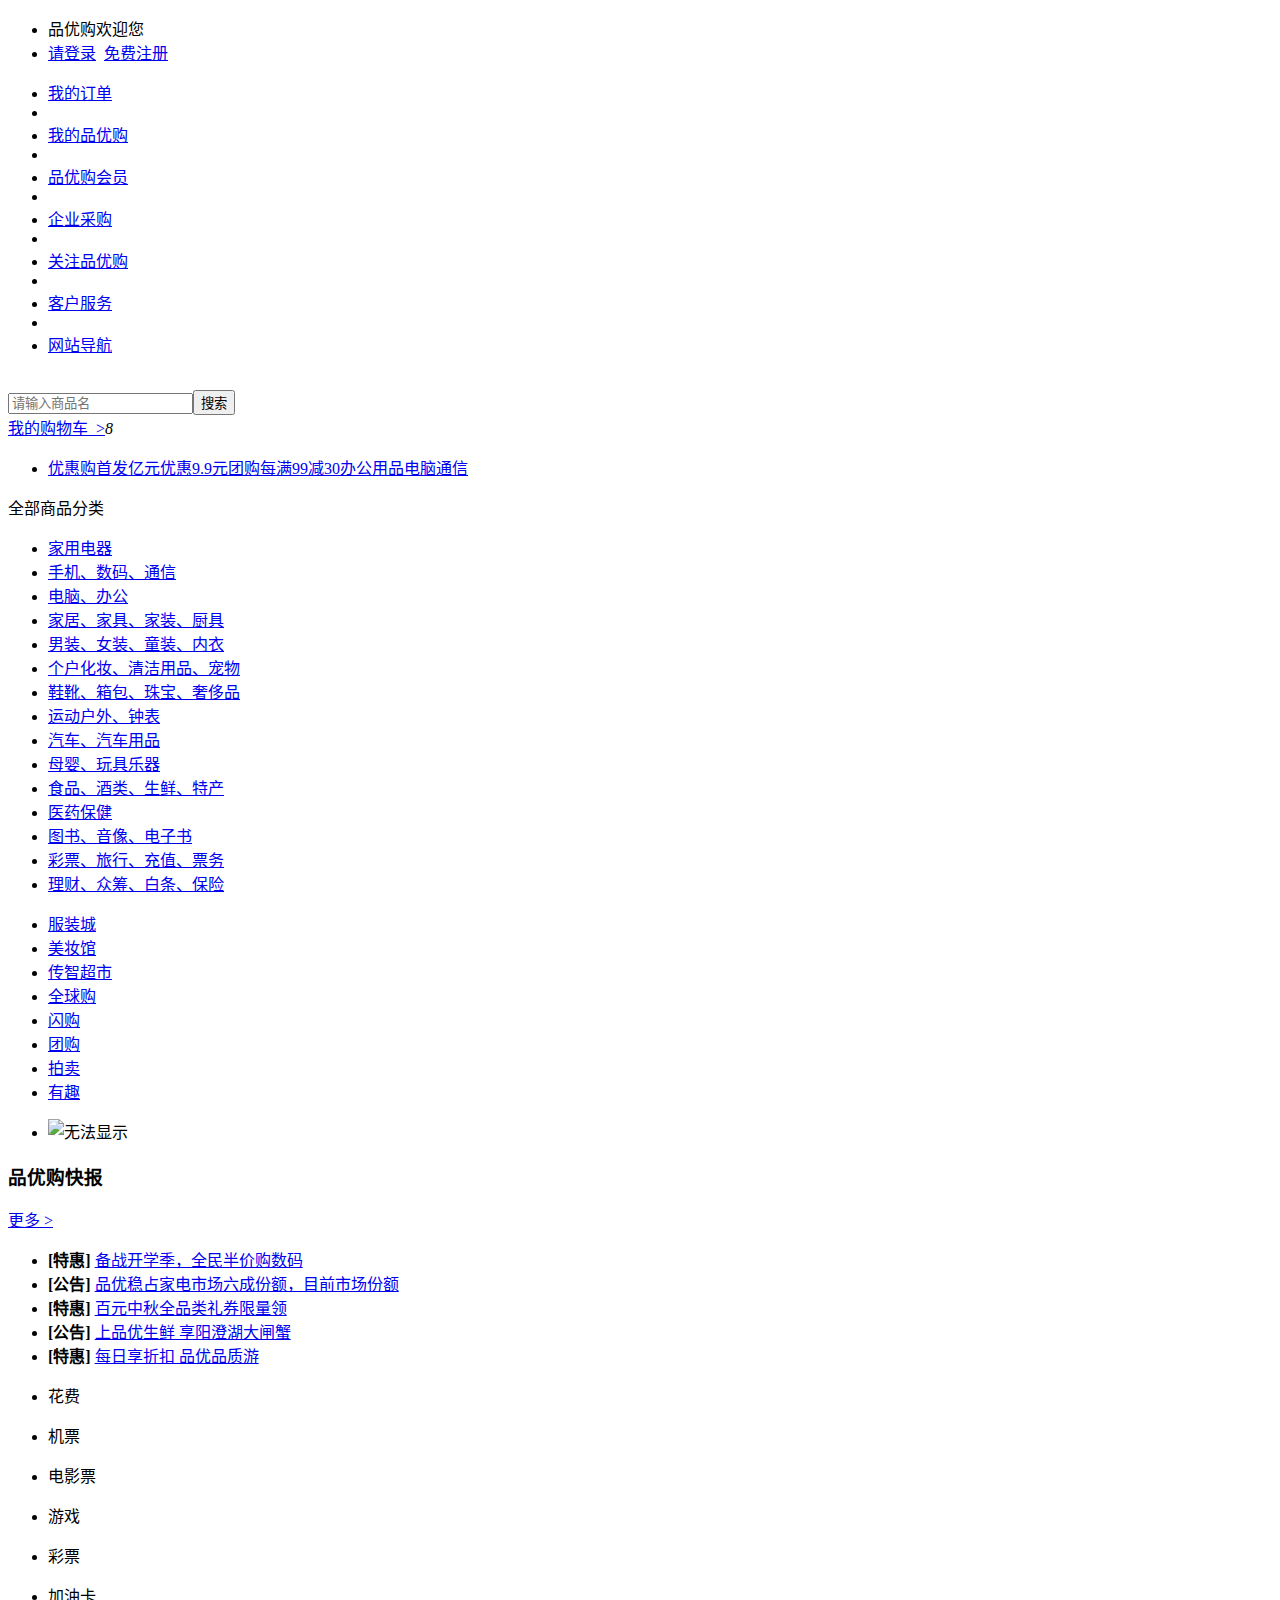
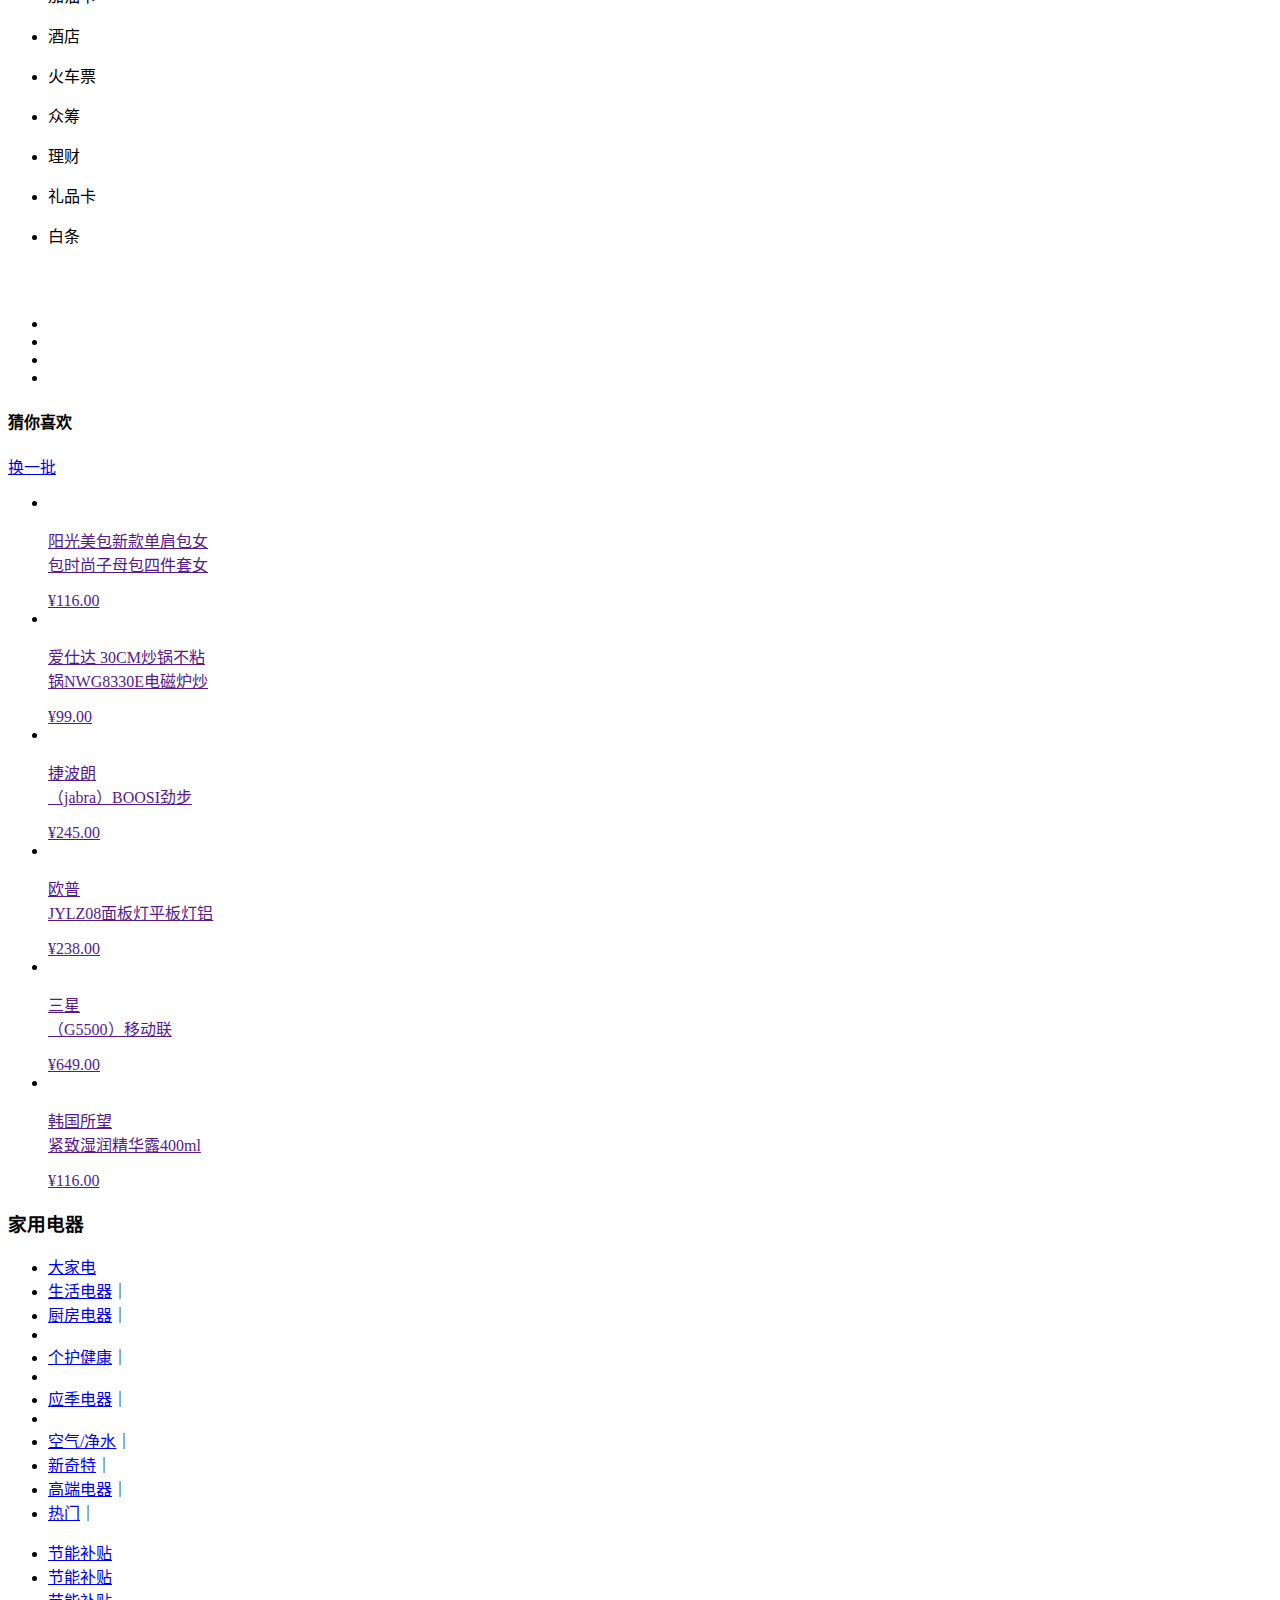
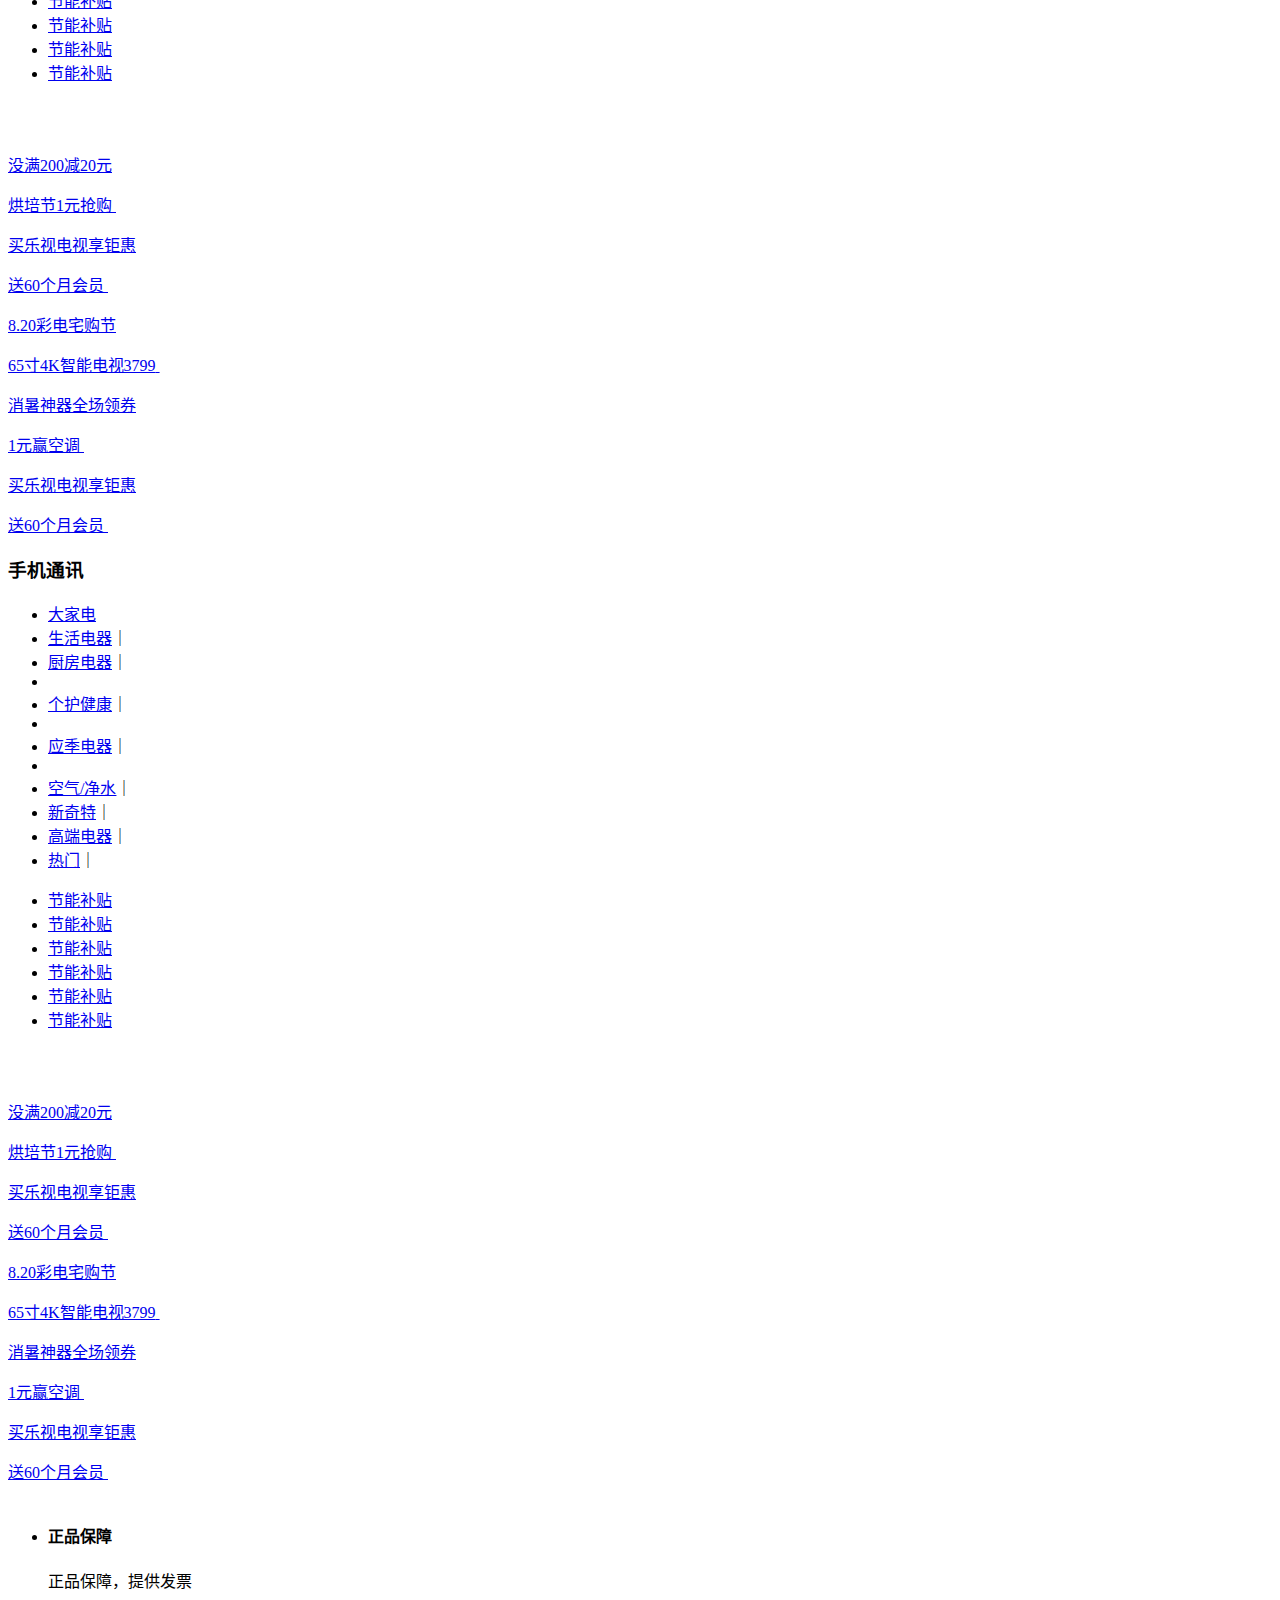
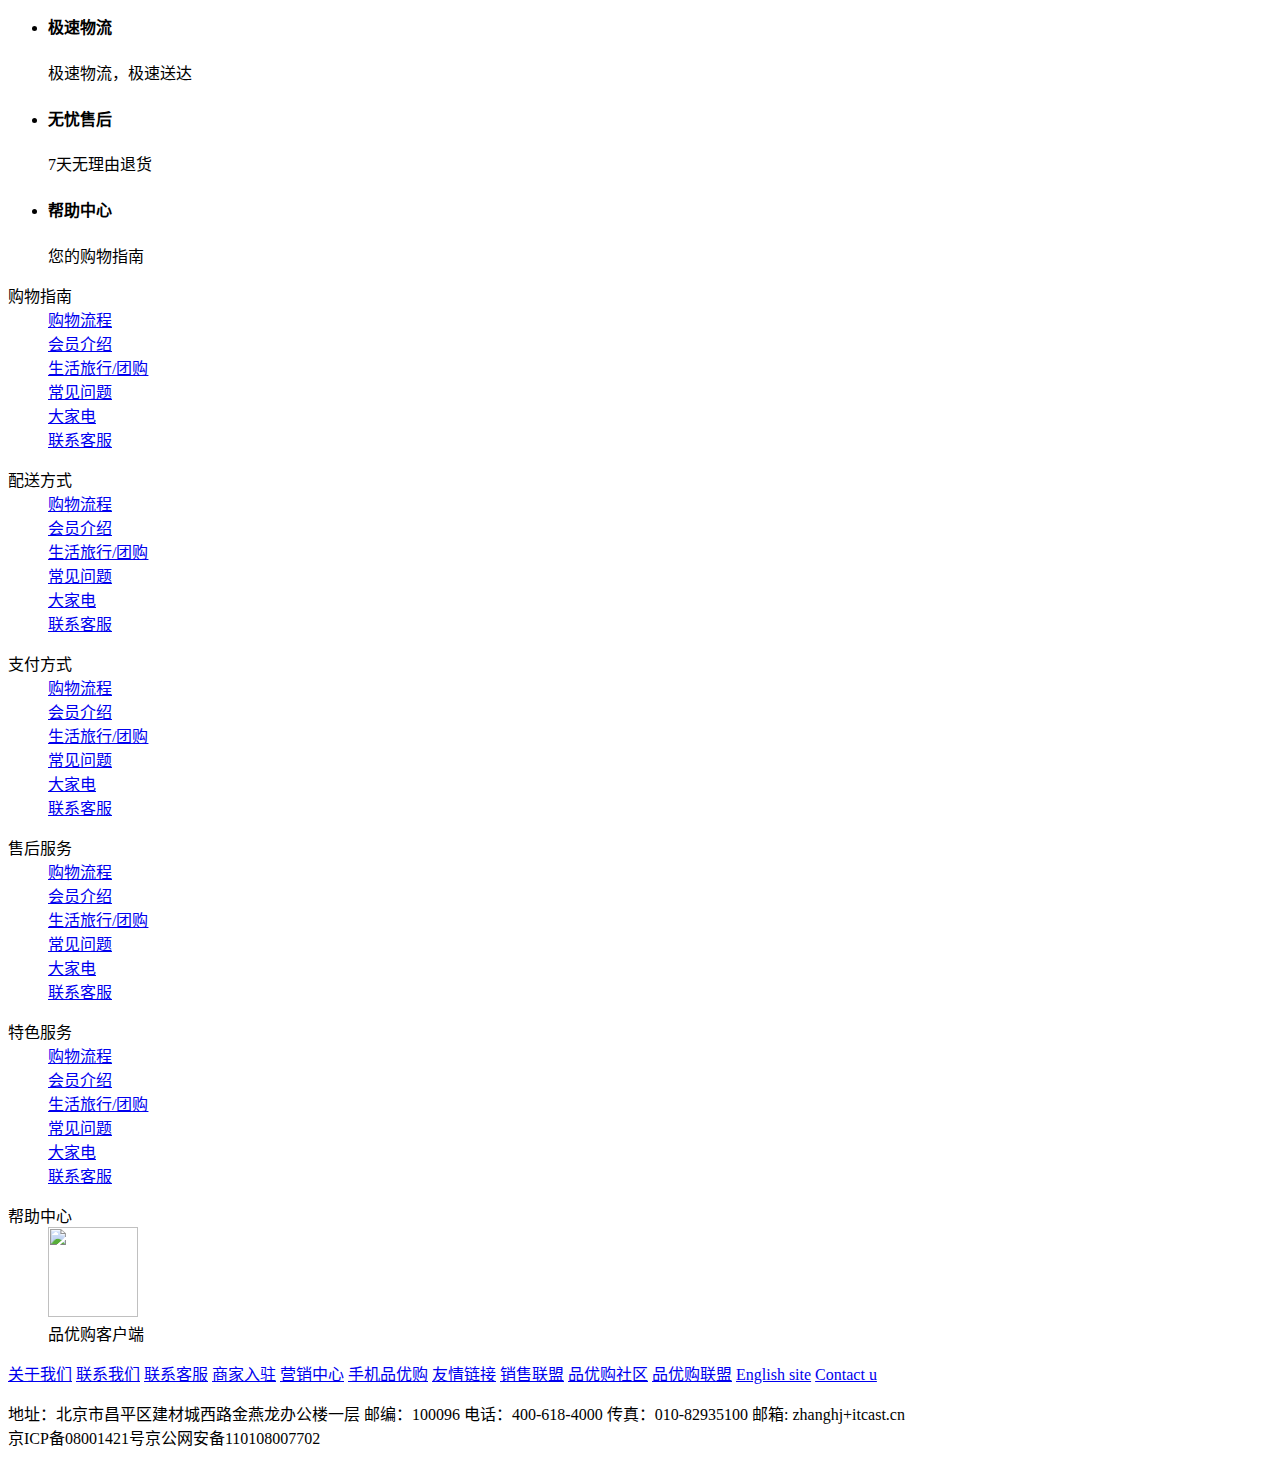
==== index.html @ add200be "Add files via upload" ====
<!DOCTYPE html>
<html lang="zh-CN">

<head>
    <meta charset="UTF-8">
    <meta http-equiv="X-UA-Compatible" content="IE=edge">
    <meta name="viewport" content="width=device-width, initial-scale=1.0">
    <title>首页-品优购商城-正品低价、品质保障、配送及时、轻松购物！</title>
    <!-- 网站说明 -->
    <meta name="description"
        content="品优购商城 -专业的综合网上购物商城,销售家电、数码通讯、电脑、家居百货、服装服饰、母婴、图书、食品等数万个品牌优质商品.便捷、诚信的服务，为您提供愉悦的网上购物体验!" />
    <!-- 关键字 -->
    <meta name="Keywords" content="网上购物,网上商城,手机,笔记本,电脑,MP3,CD,VCD,DV,相机,数码,配件,手表,存储卡,京东" />
    <link rel="shortcut icon" href=" favicon.ico" />
    <!-- 引入初始化样式文件 -->
    <link rel="stylesheet" href="css/base.css">
    <!-- 引入公共样式文件 -->
    <link rel="stylesheet" href="css/common.css">
    <!-- 引入我们index.css文件 -->
    <link rel="stylesheet" href="css/index.css">

</head>

<body>
    <!-- 1.开始shorcut快捷导航栏制作 -->
    <section class="shortcut">
        <div class="w">
            <div class="left">
                <ul>
                    <li>品优购欢迎您&nbsp;&nbsp;</li>
                    <li>
                        <a href="#">请登录</a>&nbsp;&nbsp;<a href="register.html" class="style_red">免费注册</a>
                    </li>
                </ul>
            </div>
            <div class="right">
                <nav>
                    <ul>
                        <li>
                            <a href="#">我的订单</a>
                        </li>
                        <li></li>
                        <li>
                            <a href="#" class="arrow-icon">我的品优购</a>
                        </li>
                        <li></li>
                        <li>
                            <a href="#">品优购会员</a>
                        </li>
                        <li></li>
                        <li>
                            <a href="#">企业采购</a>
                        </li>
                        <li></li>
                        <li>
                            <a href="#" class="arrow-icon">关注品优购</a>
                        </li>
                        <li></li>
                        <li>
                            <a href="#" class="arrow-icon">客户服务</a>
                        </li>
                        <li></li>
                        <li>
                            <a href="#">网站导航</a>
                        </li>
                    </ul>
                </nav>
            </div>
        </div>
    </section>
    <!-- 快捷导航栏模块结束 -->

    <!-- 2.头部模块开始 -->
    <header class="header w">
        <div class="logo"><img src="images/logo.png" alt="" title="品优购商城"></div>
        <div class="search">
            <input type="search" value="" placeholder="请输入商品名"></input><button>搜索</button>
        </div>
        <div class="shopping_car"><a href="#" title="购物车">我的购物车&nbsp;&nbsp;&gt;</a><i class="count">8</i></div>
        <div class="search_content">
            <ul>
                <li><a href="#" class="style_red">优惠购首发</a><a href="#">亿元优惠</a><a href="#">9.9元团购</a><a
                        href="#">每满99减30</a><a href="#">办公用品</a><a href="#">电脑</a><a href="#">通信</a></li>
            </ul>
        </div>

    </header>
    <!-- nav模块开始制作 -->
    <nav class="nav">
        <div class="w">
            <div class="dropdown">
                <div class="dt">全部商品分类</div>
                <div class="dd">
                    <ul>
                        <li><a href="#">家用电器</a></li>
                        <li><a href="list.html">手机、数码、通信</a></li>
                        <li><a href="#">电脑、办公</a> </li>
                        <li><a href="#">家居、家具、家装、厨具</a> </li>
                        <li><a href="#">男装、女装、童装、内衣</a> </li>
                        <li><a href="#">个户化妆、清洁用品、宠物</a> </li>
                        <li><a href="#">鞋靴、箱包、珠宝、奢侈品</a> </li>
                        <li><a href="#">运动户外、钟表</a> </li>
                        <li><a href="#">汽车、汽车用品</a> </li>
                        <li><a href="#">母婴、玩具乐器</a> </li>
                        <li><a href="#">食品、酒类、生鲜、特产</a> </li>
                        <li><a href="#">医药保健</a> </li>
                        <li><a href="#">图书、音像、电子书</a> </li>
                        <li><a href="#">彩票、旅行、充值、票务</a> </li>
                        <li><a href="#">理财、众筹、白条、保险</a> </li>
                    </ul>
                </div>
            </div>
            <div class="navtimes">
                <ul>
                    <li><a href="#" class="style_red">服装城</a></li>
                    <li><a href="#">美妆馆</a></li>
                    <li><a href="#">传智超市</a></li>
                    <li><a href="#">全球购</a></li>
                    <li><a href="#">闪购</a></li>
                    <li><a href="#">团购</a></li>
                    <li><a href="#">拍卖</a></li>
                    <li><a href="#">有趣</a></li>
                </ul>
            </div>
        </div>
    </nav>
    <!-- nav模块结束 -->
    <!-- 头部模块结束 -->

    <!-- 首页专有的模块 main -->
    <div class="w">
        <div class="main">
            <div class="focus">
                <ul>
                    <li><img src="../shopping/upload/banner.png" alt="无法显示"></li>
                </ul>

            </div>
            <div class="newsflash">
                <div class="news">
                    <div class="news-hd">
                        <h3>品优购快报</h3>
                        <a href="#">更多&nbsp;></a>
                    </div>
                    <div class="news-bd">
                        <nav>
                            <ul>
                                <li><strong>[特惠]</strong>&nbsp;<a href="#">备战开学季，全民半价购数码</a></li>
                                <li><strong>[公告]</strong>&nbsp;<a href="#">品优稳占家电市场六成份额，目前市场份额</a></li>
                                <li><strong>[特惠]</strong>&nbsp;<a href="#">百元中秋全品类礼券限量领</a></li>
                                <li><strong>[公告]</strong>&nbsp;<a href="#">上品优生鲜&nbsp;享阳澄湖大闸蟹</a></li>
                                <li><strong>[特惠]</strong>&nbsp;<a href="#">每日享折扣&nbsp;品优品质游</a></li>
                            </ul>
                        </nav>
                    </div>
                </div>
                <div class="lifeservice">
                    <nav>
                        <ul>
                            <li><i style="background-position: -19px -15px ;"></i>
                                <p>花费</p>
                            </li>
                            <li><i style="background-position: -80px -15px ;"></i>
                                <p>机票</p>
                            </li>
                            <li><i style="background-position: -141px -15px ;"></i>
                                <p>电影票</p>
                            </li>
                            <li><i style="background-position: -205px -15px ;"></i>
                                <p>游戏</p>
                            </li>
                            <li><i style="background-position: -16px -87px ;"></i>
                                <p>彩票</p>
                            </li>
                            <li><i style="background-position: -79px -87px ;"></i>
                                <p>加油卡</p>
                            </li>
                            <li><i style="background-position: -141px -87px ;"></i>
                                <p>酒店</p>
                            </li>
                            <li><i style="background-position: -205px -87px ;"></i>
                                <p>火车票</p>
                            </li>
                            <li><i style="background-position: -16px -158px ;"></i>
                                <p>众筹</p>
                            </li>
                            <li><i style="background-position: -78px -158px ;"></i>
                                <p>理财</p>
                            </li>
                            <li><i style="background-position: -140px -158px ;"></i>
                                <p>礼品卡</p>
                            </li>
                            <li><i style="background-position: -204px -158px ;"></i>
                                <p>白条</p>
                            </li>
                        </ul>
                    </nav>
                </div>
                <div class="bargin"><img src="../shopping/upload/bargin.png" alt=""></div>
            </div>
        </div>
    </div>
    <!-- 首页专有模块结束 -->



    <!-- 推荐模块开始 -->
    <div class="w">
        <div class="recom">
            <div class="recom_hd"><img src="../shopping/images/recom.png" alt=""></div>
            <div class="recom_bd">
                <nav>
                    <ul>
                        <li><a href="#"><img src="../shopping/upload/shangping_03.jpg" alt=""></a></li>
                        <li><a href="#"><img src="../shopping/upload/sp2.jpg" alt=""></a></li>
                        <li><a href="#"><img src="../shopping/upload/sp3.png" alt=""></a> </li>
                        <li> <a href="#"><img src="../shopping/upload/sp1.jpg" alt=""></a></li>
                    </ul>
                </nav>
            </div>
        </div>
        <div class="guess_you_like">
            <div class="taitou">
                <h4>猜你喜欢</h4>
                <a href="#">换一批</a>
            </div>
            <div class="introduce">
                <nav>
                    <ul>
                        <li><a href=""><img src="../shopping/upload/图层152.png" alt="">
                                <p>阳光美包新款单肩包女<br>
                                    包时尚子母包四件套女</p><span class="style_red">¥116.00</span>
                            </a></li>
                        <li><a href=""><img src="../shopping/upload/图层153.png" alt="">
                                <p>爱仕达 30CM炒锅不粘
                                    <br>
                                    锅NWG8330E电磁炉炒
                                </p><span class="style_red">¥99.00</span>
                            </a></li>
                        <li><a href=""><img src="../shopping/upload/图层158.png" alt="">
                                <p>捷波朗
                                    <br>
                                    （jabra）BOOSI劲步
                                </p><span class="style_red">¥245.00</span>
                            </a></li>
                        <li><a href=""><img src="../shopping/upload/图层152.png" alt="">
                                <p>欧普
                                    <br>
                                    JYLZ08面板灯平板灯铝
                                </p><span class="style_red">¥238.00</span>
                            </a></li>
                        <li><a href=""><img src="../shopping/upload/图层153.png" alt="">
                                <p>三星
                                    <br>
                                    （G5500）移动联
                                </p><span class="style_red">¥649.00</span>
                            </a></li>
                        <li><a href=""><img src="../shopping/upload/图层158.png" alt="">
                                <p>韩国所望
                                    <br>
                                    紧致湿润精华露400ml
                                </p><span class="style_red">¥116.00</span>
                            </a></li>

                    </ul>
                </nav>
            </div>
        </div>

    </div>
    <!-- 推荐模块结束 -->

    <!-- 楼层区域制作 -->
    <div class="floor">
        <!-- 1楼家用电器楼层开始 -->
        <div class="w jiadian">
            <div class="box_hd">
                <h3>家用电器</h3>
                <div class="tab_list">

                    <ul>
                        <li><a href="#">大家电</a></li>
                        <li><a href="#">生活电器</a>｜</li>
                        <li><a href="#">厨房电器</a>｜
                        <li>
                        <li><a href="#">个护健康</a>｜
                        <li>
                        <li><a href="#">应季电器</a>｜
                        <li>
                        <li><a href="#">空气/净水</a>｜</li>
                        <li><a href="#">新奇特</a>｜</li>
                        <li><a href="#">高端电器</a>｜</li>
                        <li><a href="#" class="style_red">热门</a>｜</li>

                    </ul>
                </div>
            </div>
            <div class="box_bd">
                <div class="tab_content">
                    <div class="tab_list_item">
                        <div class="col_210">
                            <ul>
                                <li><a href="#">节能补贴</a></li>
                                <li><a href="#">节能补贴</a></li>
                                <li><a href="#">节能补贴</a></li>
                                <li><a href="#">节能补贴</a></li>
                                <li><a href="#">节能补贴</a></li>
                                <li><a href="#">节能补贴</a></li>
                            </ul>
                            <a href="#"><img src="upload/三星曲面电视抽奖送豪礼.png" alt=""></a>
                        </div>
                        <div class="col_329"><a href="#"><img src="upload/图层118.png" alt=""></a></div>
                        <div class="col_221">
                            <div class="ad_top">
                                <a href="#">
                                    <p>没满200减20元</p>
                                    <span class="style_red">烘培节1元抢购</span>
                                    <img src="upload/图层114.png" alt="">
                                </a>
                            </div>
                            <div class="ad_bottom">
                                <a href="#">
                                    <p>买乐视电视享钜惠</p>
                                    <span class="style_red">送60个月会员</span>
                                    <img src="upload/图层116.png" alt="">
                                </a>
                            </div>
                        </div>
                        <div class="col_221">
                            <div class="ad_tv">
                                <a href="#">
                                    <p>8.20彩电宅购节</p>
                                    <span> 65寸4K智能电视3799</span>
                                    <img src="upload/图层113.png" alt="">
                                </a>
                            </div>
                        </div>
                        <div class="col_219">
                            <div class="ad_top1">
                                <a href="#">
                                    <p>消暑神器全场领券</p>
                                    <span class="style_red">1元赢空调</span>
                                    <img src="upload/图层115.png" alt="">
                                </a>
                            </div>
                            <div class="ad_bottom1">
                                <a href="#">
                                    <p>买乐视电视享钜惠</p>
                                    <span class="style_red">送60个月会员</span>
                                    <img src="upload/图层117.png" alt="">
                                </a>
                            </div>
                        </div>
                    </div>
                </div>
            </div>
        </div>
        <!-- 1楼家用电器楼层结束 -->

        <!-- 2楼手机楼层开始 -->
        <div class="w shouji">
            <div class="box_hd">
                <h3>手机通讯</h3>
                <div class="tab_list">

                    <ul>
                        <li><a href="#">大家电</a></li>
                        <li><a href="#">生活电器</a>｜</li>
                        <li><a href="#">厨房电器</a>｜
                        <li>
                        <li><a href="#">个护健康</a>｜
                        <li>
                        <li><a href="#">应季电器</a>｜
                        <li>
                        <li><a href="#">空气/净水</a>｜</li>
                        <li><a href="#">新奇特</a>｜</li>
                        <li><a href="#">高端电器</a>｜</li>
                        <li><a href="#" class="style_red">热门</a>｜</li>

                    </ul>
                </div>
            </div>
            <div class="box_bd">
                <div class="tab_content">
                    <div class="tab_list_item">
                        <div class="col_210">
                            <ul>
                                <li><a href="#">节能补贴</a></li>
                                <li><a href="#">节能补贴</a></li>
                                <li><a href="#">节能补贴</a></li>
                                <li><a href="#">节能补贴</a></li>
                                <li><a href="#">节能补贴</a></li>
                                <li><a href="#">节能补贴</a></li>
                            </ul>
                            <a href="#"><img src="upload/三星曲面电视抽奖送豪礼.png" alt=""></a>
                        </div>
                        <div class="col_329"><a href="#"><img src="upload/图层118.png" alt=""></a></div>
                        <div class="col_221">
                            <div class="ad_top">
                                <a href="#">
                                    <p>没满200减20元</p>
                                    <span class="style_red">烘培节1元抢购</span>
                                    <img src="upload/图层114.png" alt="">
                                </a>
                            </div>
                            <div class="ad_bottom">
                                <a href="#">
                                    <p>买乐视电视享钜惠</p>
                                    <span class="style_red">送60个月会员</span>
                                    <img src="upload/图层116.png" alt="">
                                </a>
                            </div>
                        </div>
                        <div class="col_221">
                            <div class="ad_tv">
                                <a href="#">
                                    <p>8.20彩电宅购节</p>
                                    <span> 65寸4K智能电视3799</span>
                                    <img src="upload/图层113.png" alt="">
                                </a>
                            </div>
                        </div>
                        <div class="col_219">
                            <div class="ad_top1">
                                <a href="#">
                                    <p>消暑神器全场领券</p>
                                    <span class="style_red">1元赢空调</span>
                                    <img src="upload/图层115.png" alt="">
                                </a>
                            </div>
                            <div class="ad_bottom1">
                                <a href="#">
                                    <p>买乐视电视享钜惠</p>
                                    <span class="style_red">送60个月会员</span>
                                    <img src="upload/图层117.png" alt="">
                                </a>
                            </div>
                        </div>
                    </div>
                </div>
            </div>
        </div>
        <!-- 2楼手机楼层结束 -->
    </div>

    <!-- 楼层区域结束 -->

    <!-- logo模块开始 -->
    <div class="w">
        <div class="enterprise_trademark">
            <img src="upload/图层119.png" alt="">
        </div>
    </div>

    <!-- logo模块结束 -->

    <!-- 底部模块制作 -->
    <footer class="footer">
        <div class="w">
            <div class="mod_service">
                <ul>
                    <li>
                        <h5 class="zhengpin"></h5>
                        <div class="service_text">
                            <h4>正品保障</h4>
                            <p>正品保障，提供发票</p>
                        </div>
                    </li>
                    <li>
                        <h5 class="wuliu"></h5>
                        <div class="service_text">
                            <h4>极速物流</h4>
                            <p>极速物流，极速送达</p>
                        </div>
                    </li>
                    <li>
                        <h5 class="shouhou"></h5>
                        <div class="service_text">
                            <h4>无忧售后</h4>
                            <p>7天无理由退货</p>
                        </div>
                    </li>
                    <li>
                        <h5 class="help"></h5>
                        <div class="service_text">
                            <h4>帮助中心</h4>
                            <p>您的购物指南</p>
                        </div>
                    </li>
                </ul>
            </div>
            <div class="mod_help">
                <dl>
                    <dt>购物指南</dt>
                    <dd><a href="#">购物流程</a></dd>
                    <dd><a href="#">会员介绍</a></dd>
                    <dd><a href="#">生活旅行/团购</a></dd>
                    <dd><a href="#">常见问题</a></dd>
                    <dd><a href="#">大家电</a></dd>
                    <dd><a href="#">联系客服</a></dd>
                </dl>
                <dl>
                    <dt>配送方式</dt>
                    <dd><a href="#">购物流程</a></dd>
                    <dd><a href="#">会员介绍</a></dd>
                    <dd><a href="#">生活旅行/团购</a></dd>
                    <dd><a href="#">常见问题</a></dd>
                    <dd><a href="#">大家电</a></dd>
                    <dd><a href="#">联系客服</a></dd>
                </dl>
                <dl>
                    <dt>支付方式</dt>
                    <dd><a href="#">购物流程</a></dd>
                    <dd><a href="#">会员介绍</a></dd>
                    <dd><a href="#">生活旅行/团购</a></dd>
                    <dd><a href="#">常见问题</a></dd>
                    <dd><a href="#">大家电</a></dd>
                    <dd><a href="#">联系客服</a></dd>
                </dl>
                <dl>
                    <dt>售后服务</dt>
                    <dd><a href="#">购物流程</a></dd>
                    <dd><a href="#">会员介绍</a></dd>
                    <dd><a href="#">生活旅行/团购</a></dd>
                    <dd><a href="#">常见问题</a></dd>
                    <dd><a href="#">大家电</a></dd>
                    <dd><a href="#">联系客服</a></dd>
                </dl>
                <dl>
                    <dt>特色服务</dt>
                    <dd><a href="#">购物流程</a></dd>
                    <dd><a href="#">会员介绍</a></dd>
                    <dd><a href="#">生活旅行/团购</a></dd>
                    <dd><a href="#">常见问题</a></dd>
                    <dd><a href="#">大家电</a></dd>
                    <dd><a href="#">联系客服</a></dd>
                </dl>
                <dl>
                    <dt class="text_center">帮助中心</dt>
                    <dd><img src="/Users/ruin/Desktop/web/shopping/images/wx_cz.jpg" alt="" width="90px" height="90px">
                    </dd>
                    <dd class="text_center">品优购客户端</dd>
                </dl>
            </div>
            <div class="mod_copyright">
                <a href="#">关于我们</a>
                <a href="#">联系我们</a>
                <a href="#">联系客服</a>
                <a href="#">商家入驻</a>
                <a href="#">营销中心</a>
                <a href="#">手机品优购</a>
                <a href="#">友情链接</a>
                <a href="#">销售联盟</a>
                <a href="#">品优购社区</a>
                <a href="#">品优购联盟</a>
                <a href="#">English site</a>
                <a href="#">Contact u</a>
            </div>
            <div class="mod_conection text_center">
                <p>
                    地址：北京市昌平区建材城西路金燕龙办公楼一层 邮编：100096 电话：400-618-4000 传真：010-82935100 邮箱: zhanghj+itcast.cn <br>
                    京ICP备08001421号京公网安备110108007702
                </p>

            </div>
        </div>
    </footer>
    <!-- 底部模块结束 -->

</body>

</html>
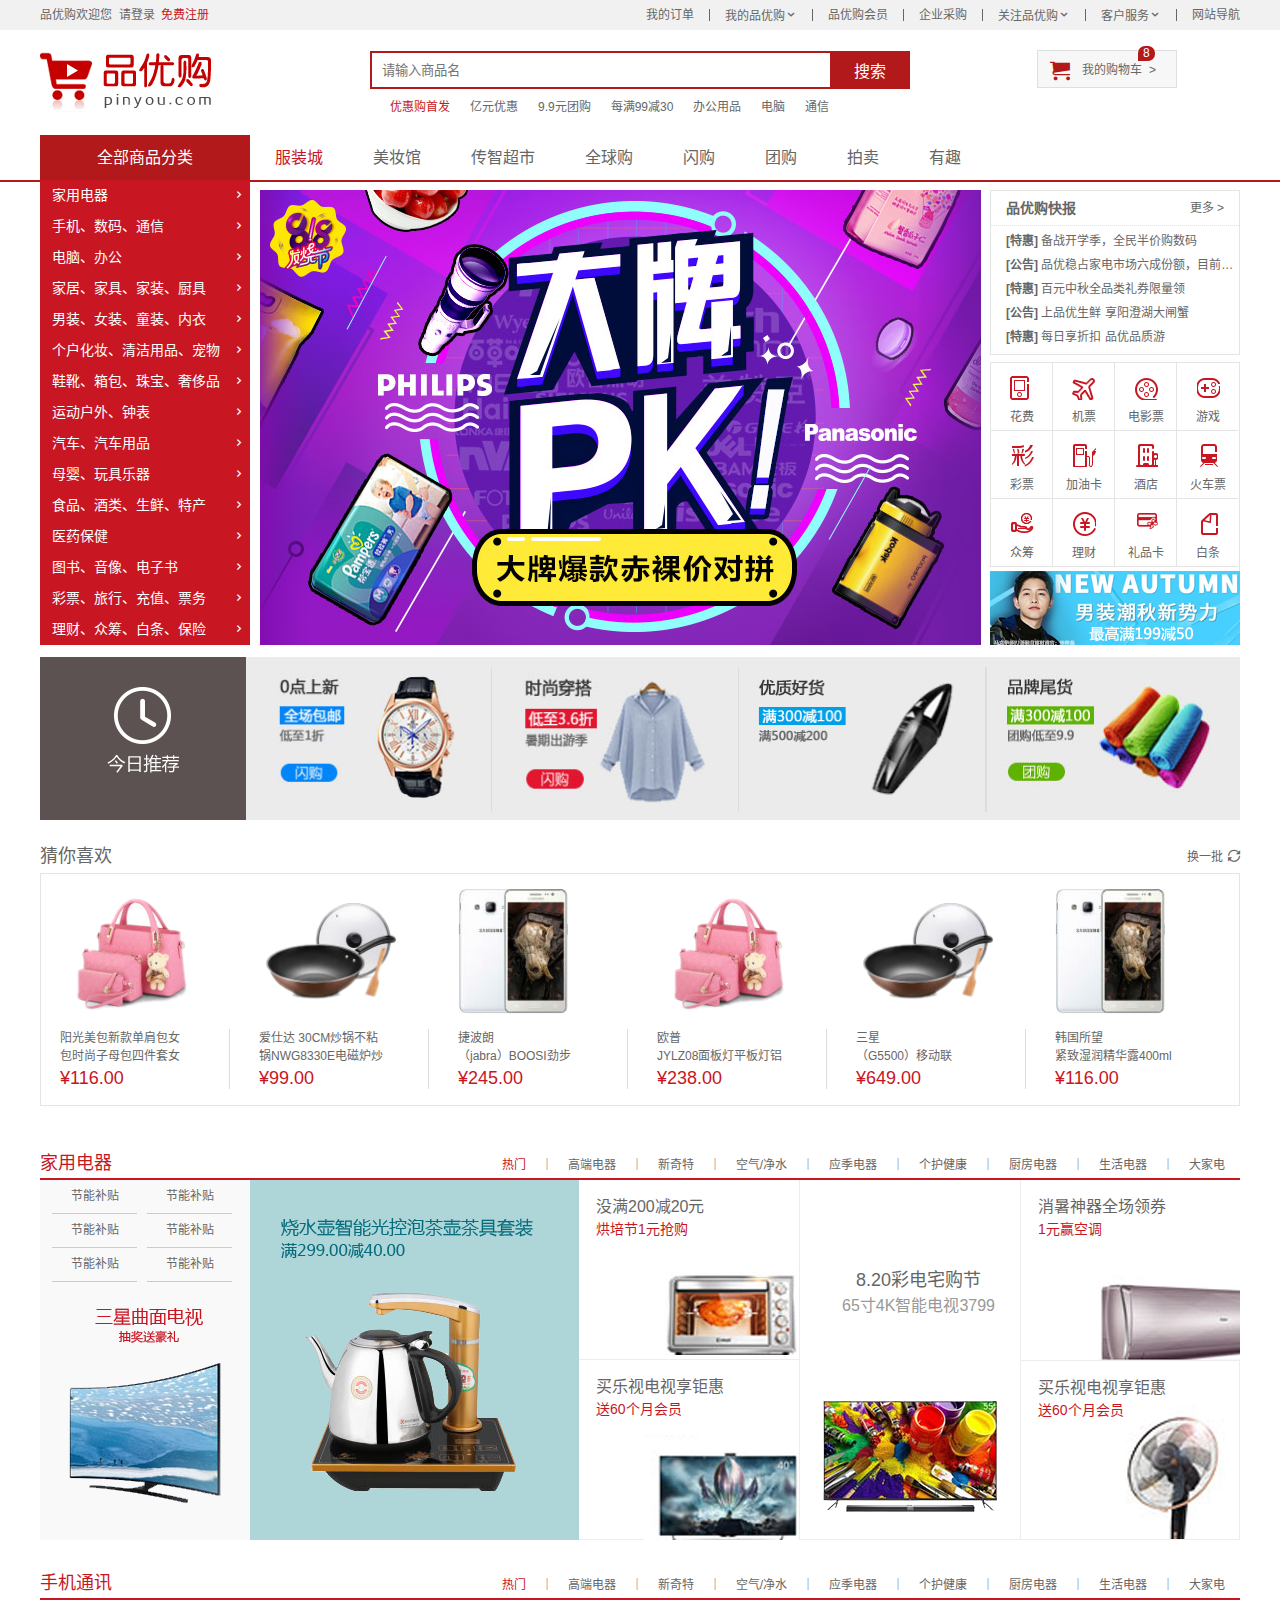
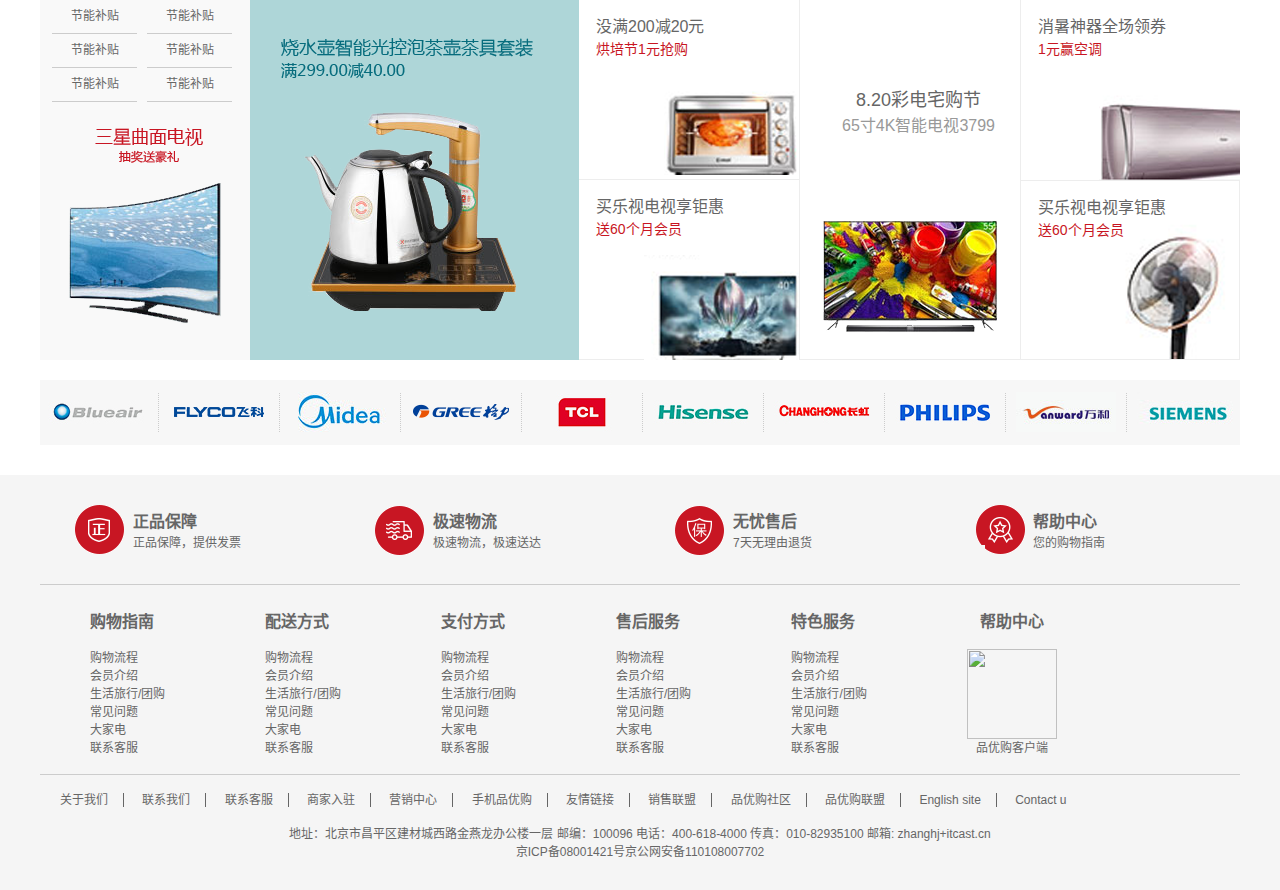
==== commit 1a14d8e2: "Update index.html" ====
--- a/index.html
+++ b/index.html
@@ -132,7 +132,7 @@
         <div class="main">
             <div class="focus">
                 <ul>
-                    <li><img src="../shopping/upload/banner.png" alt="无法显示"></li>
+                    <li><img src="upload/banner.png" alt="无法显示"></li>
                 </ul>
 
             </div>
@@ -569,4 +569,4 @@
 
 </body>
 
-</html>+</html>
--- a/css/base.css
+++ b/css/base.css
@@ -0,0 +1,71 @@
+/* 把我们所有标签的内外边距清零 */
+* {
+    margin: 0;
+    padding: 0;
+    /* css3盒子模型 */
+    box-sizing: border-box;
+}
+/* em 和 i 斜体的文字不倾斜 */
+em,
+i {
+    font-style: normal
+}
+/* 去掉li 的小圆点 */
+li {
+    list-style: none
+}
+
+img {
+    /* border 0 照顾低版本浏览器 如果 图片外面包含了链接会有边框的问题 */
+    border: 0;
+    /* 取消图片底侧有空白缝隙的问题 */
+    vertical-align: middle
+}
+
+button {
+    /* 当我们鼠标经过button 按钮的时候，鼠标变成小手 */
+    cursor: pointer
+}
+
+a {
+    color: #666;
+    text-decoration: none
+}
+
+a:hover {
+    color: #c81623
+}
+
+button,
+input {
+    /* "\5B8B\4F53" 就是宋体的意思 这样浏览器兼容性比较好 */
+    font-family: Microsoft YaHei, Heiti SC, tahoma, arial, Hiragino Sans GB, "\5B8B\4F53", sans-serif;
+    /* 默认有灰色边框我们需要手动去掉 */
+    border: 0; 
+    outline: none;
+}
+
+body {
+    /* CSS3 抗锯齿形 让文字显示的更加清晰 */
+    -webkit-font-smoothing: antialiased;
+    background-color: #fff;
+    font: 12px/1.5 Microsoft YaHei, Heiti SC, tahoma, arial, Hiragino Sans GB, "\5B8B\4F53", sans-serif;
+    color: #666
+}
+
+.hide,
+.none {
+    display: none
+}
+/* 清除浮动 */
+.clearfix:after {
+    visibility: hidden;
+    clear: both;
+    display: block;
+    content: ".";
+    height: 0
+}
+
+.clearfix {
+    *zoom: 1
+}
--- a/css/common.css
+++ b/css/common.css
@@ -0,0 +1,312 @@
+/* 申明字体图标  这里需要注意路径的变化*/
+@font-face {
+    font-family: 'icomoon';
+    src:  url('../fonts/icomoon.eot?tomleg');
+    src:  url('../fonts/icomoon.eot?tomleg#iefix') format('embedded-opentype'),
+      url('../fonts/icomoon.ttf?tomleg') format('truetype'),
+      url('../fonts/icomoon.woff?tomleg') format('woff'),
+      url('fonts/icomoon.svg?tomleg#icomoon') format('svg');
+    font-weight: normal;
+    font-style: normal;
+    font-display: block;
+  }
+/* 版心 */
+
+.w {
+    width: 1200px;
+    margin: 0 auto;
+}
+
+
+/* 1.导航栏样式开始  */
+
+.shortcut {
+    /* width: 100%; */
+    height: 30px;
+    line-height: 30px;
+    background-color: #f1f1f1;
+}
+
+.right {
+    float: right;
+}
+
+.left {
+    float: left;
+}
+.text_center{
+    text-align: center;
+}
+.shortcut ul li {
+    float: left;
+}
+
+.style_red {
+    color: #c81623;
+}
+
+
+/* 选择所有偶数的小li */
+
+.shortcut .right ul li:nth-child(even) {
+    width: 1px;
+    height: 12px;
+    background-color: #666;
+    margin: 9px 15px 0;
+}
+.arrow-icon::after{
+    /* margin-left: 6px; */
+    font-family: 'icomoon';  
+    content: '\e91e';
+
+
+}
+/* header头部样式制作 */
+.header{
+    position: relative;
+    height: 105px;
+    /* background-color: skyblue; */
+}
+.header .logo{
+    position: absolute;
+    line-height: 105px;
+    left: 0;
+}
+.search{
+    position: absolute;
+    width: 540px;
+    height: 38px;
+    left: 0;
+    top: -25px; 
+    right: 0; 
+    bottom: 0;
+    margin: auto;
+}
+.search input{  
+    border: 2px solid #b1191a;
+    border-right: 0;
+    width: 460px;
+    height: 38px;
+    border-radius: 0;
+    padding-left: 10px;
+   
+}
+.search button{
+    float: right;
+    border-radius: 0;
+    height: 100%;
+    width: 80px;
+    background-color: #b1191a;
+    font-size: 16px;
+    color: #ffffff;
+}
+.shopping_car{
+    position: absolute;
+    height: 38px;
+    width: 140px;
+    top: 20px;
+    right: 63px;
+    background-color:#f7f7f7;
+    line-height: 38px;
+    text-align: center;
+    border: 1px solid #dfdfdf;
+
+}
+.shopping_car::before{
+    font-family: 'icomoon';
+    content: '\e93a';
+    font-size: 20px;
+    color:#b1191a;
+}
+
+
+.shopping_car a{
+    float: right;
+    margin-right: 20px;
+    font-weight: 400;
+}
+.search_content{
+    position: absolute;
+    width: 540px;
+    height: 20px;
+    left: 0;
+    top: 50px; 
+    right: 0; 
+    bottom: 0;
+    margin: auto;
+}
+.search_content ul li a{
+    margin-left: 20px;
+}
+.count{
+    top: -5px;
+    left: 100px;
+    position: absolute;
+    height: 15px;
+    line-height: 14px;
+    color: white;
+    background-color: #b1191a;
+    padding: 0 5px;
+    border-radius: 7px 7px 7px 0;
+}
+.nav{
+    height: 47px;
+    border-bottom: 2px solid #b1191a; 
+}
+.nav .dropdown{
+    float: left; 
+    width: 210px;
+    height: 45px;
+    background-color: #b1191a;
+}
+
+.nav .navtimes{
+    float: left;
+    height: 45px;
+    line-height: 45px;
+}
+.nav .navtimes ul li{
+    float: left;
+}
+.nav .navtimes ul li a{
+    height: 45px;
+    padding: 0 25px;
+    font-size: 16px;
+}
+.nav .navtimes ul li {
+    color: #b1191a;
+}
+
+.dropdown .dt{
+    width: 100%;
+    height: 100%;
+    color: #ffffff;
+    line-height: 45px;
+    text-align: center;
+    font-size: 16px;
+}
+.dropdown .dd{
+    /* display: none; */
+    /* overflow: hidden; */
+    width: 210px;
+    height: 465px;
+    background-color: #c81623;
+
+}
+.dropdown .dd ul li:hover{
+    background-color: #ffffff;
+
+}
+.dropdown .dd ul li:hover a{
+    color: #c81623;
+}
+.dropdown .dd ul li{
+    height: 31px;
+    line-height: 31px;
+    margin-left: 2px;
+    padding-left: 10px;
+
+}
+.dropdown .dd ul li::after{
+    content: '\e920';
+    font-family: 'icomoon';
+    float: right;
+    color: #ffffff;
+    margin-right: 5px;
+}
+.dropdown .dd ul li:hover::after{
+    color: #c81623;
+}
+.dropdown .dd ul li a{
+    font-size: 14px;
+    color: #ffffff;
+}
+.footer{
+    /* position: absolute;
+    bottom: 0;
+    top: 1000px; */
+    width: 100%;
+    height: 415px;
+    background-color: #f5f5f5;
+    padding-top: 30px;
+}
+.mod_service{
+    height: 80px;
+    border-bottom: 1px solid #ccc;
+}
+.mod_service .service_text{
+    margin-top: 5px;
+}
+.mod_service ul li {
+    float: left;
+    width: 300px;
+    height: 50px;
+    /* background-color: pink; */
+    padding-left: 35px;
+}
+.mod_service ul li h5{
+    float: left;
+    width: 50px;
+    height: 50px;
+    margin-right: 8px;
+    background: url(../images/icons.png) no-repeat;
+}
+.zhengpin{
+    background-position: -253px -3px !important;
+}
+.wuliu{
+   background-position: -255px -53px !important;
+}
+.shouhou{
+    background-position: -257px -105px !important;
+}
+.help{
+    background-position: -257px -157px !important;
+}
+.service_text h4{
+    font-size: 16px;
+    font-weight: 800;
+}
+.service_text p{
+    font-size: 12px;
+}
+.mod_help{
+    /* padding-left: 20px; */
+    height: 190px;
+    border-bottom: 1px solid #ccc;
+    /* margin-left: 5px; */
+}
+
+.mod_help dl{
+    float: left;
+    margin-right: 50px;
+    margin-top: 25px;
+    margin-left: 50px;
+}
+.mod_help dl dt{
+    font-size: 16px;
+    padding-bottom: 15px;
+    font-weight: 600;
+}
+.mod_help dl dt dd a{
+    font-size: 14px;
+    color: black;
+}
+.mod_copyright{
+    height: 50px;
+    /* font-size: 10px; */
+    margin-left: 5px;
+}
+.mod_copyright a{
+    line-height: 50px;
+    border-right: 1px solid #666;
+    margin: 15px 0px;
+    padding: 0 15px;
+}
+.mod_copyright a:last-child{
+    border: 0;
+}
+.lifeservice ul li{
+    float: left;
+    overflow: hidden;
+}
--- a/css/index.css
+++ b/css/index.css
@@ -0,0 +1,356 @@
+@font-face {
+    font-family: 'icomoon';
+    src:  url('../fonts/icomoon.eot?tomleg');
+    src:  url('../fonts/icomoon.eot?tomleg#iefix') format('embedded-opentype'),
+      url('../fonts/icomoon.ttf?tomleg') format('truetype'),
+      url('../fonts/icomoon.woff?tomleg') format('woff'),
+      url('fonts/icomoon.svg?tomleg#icomoon') format('svg');
+    font-weight: normal;
+    font-style: normal;
+    font-display: block;
+  }
+.main{
+    width: 980px;
+    height: 455px;
+    /* background-color: pink; */
+    margin-left: 220px ;
+    margin-top: 8px;
+}
+.focus{
+    width: 721px;
+    height: 455px;
+    float: left;
+    /* background-color: skyblue; */
+}
+.newsflash{
+    width: 250px;
+    height: 455px;
+    /* background-color: purple; */
+    float: right; 
+    /* border: 1px solid #e4e4e4; */
+}
+.news{
+    height: 165px;
+    border: 1px solid #e4e4e4;
+    /* background-color: pink; */
+}
+.lifeservice{
+   
+    height: 209px;
+    /* background-color: red; */
+    margin-top: 7px;
+    border: 1px solid #e4e4e4;
+    border-left: 0;
+    border-bottom: 0;
+}
+.lifeservice nav ul li{
+    float: left;
+    width: 62px;
+    height: 68px;
+    border: 1px solid #e4e4e4;
+    border-top: 0;
+    border-right: 0;
+    text-align: center;
+}
+.lifeservice nav ul li i{
+    margin-top: 12px;
+    display: inline-block;
+    width: 24px;
+    height: 28px;
+    background: url(../images/icons.png) no-repeat;
+}
+
+.news-hd{
+    height: 35px;
+    line-height: 35px;
+    border-bottom: 1px dotted #e4e4e4;
+}
+.news-hd h3{
+    float: left;
+    margin-left: 15px;
+}
+.news-hd a{
+    float: right;
+    margin-right: 15px;
+
+}
+.news-bd{
+    height: 130px;
+    /* backgrou
+    nd-color: skyblue; */
+}
+.news-bd nav ul li{
+    margin-top: 6px;
+    margin-left: 15px;
+    /* 让超出文字变为三个点 */
+
+    /* 隐藏超出部分 */
+    overflow: hidden;
+    /* 禁止换行 */
+    white-space: nowrap;
+    /* 超出部分改为省略号 */
+    text-overflow: ellipsis;
+}
+
+.recom{
+    margin-top: 12px;
+    height:163px;
+    background-color: #ebebeb;
+}
+.recom_hd{
+    float: left;
+    width: 206px;
+	height: 163px;
+    text-align: center;
+    padding-top: 30px;
+    background-color:#5c5251
+}
+.recom_bd{
+    float: left;
+    width: 994px;
+	height: 163px;
+}
+.recom_bd nav ul li{
+    position: relative;
+    float: left;
+    width: 246px;
+    height: 163px;
+    margin-right: 1px;
+}
+.recom_bd nav ul li a img{
+    width: 246px;
+    height: 163px;
+}
+.recom_bd ul li::after{
+    content: '';
+    position: absolute;
+    right: 0;
+    top: 10px;
+    width: 1px;
+    height: 145px;
+    background-color: #ddd;
+}
+.recom_bd ul li:nth-child(4){
+    width: 0;
+    height: 0;
+}
+.guess_you_like{
+    height: 280px;
+    margin-top: 20px;
+}
+.guess_you_like .taitou{
+    height: 33px;
+    line-height: 33px;
+    /* border-bottom: 1px solid #e4e4e4; */
+}
+.guess_you_like .taitou h4{
+    float: left;
+    font-size: 18px;
+    font-weight: 400;
+}
+.guess_you_like .taitou a{
+    float: right;
+}
+.guess_you_like .taitou a::after{
+    padding-left: 5px;
+    content: '\ea2e';
+    font-family: 'icomoon';
+}
+.guess_you_like .introduce{
+    border: 1px solid #e4e4e4;
+    height: 233px;
+
+}
+.guess_you_like .introduce nav ul li{
+    float: left;
+    position: relative;
+    width: 180px;
+    margin-top: 15px;
+    margin-left: 19px;
+
+}
+
+.guess_you_like .introduce nav ul li::after{
+    content: '';
+    position: absolute;
+    right: 10px;
+    top: 140px;
+    width: 1px;
+    height: 60px;
+    background-color: #ddd;
+
+}
+.guess_you_like .introduce nav ul li:nth-child(6)::after{
+    width: 0;
+    height: 0;
+}
+.guess_you_like .introduce nav ul li img{
+    /* width: 150px; */
+    height: 140px;
+    padding-bottom: 15px;
+}
+.guess_you_like .introduce nav ul li a span{
+    font-size: 18px;
+}
+/* 家用电器模块 */
+.box_hd{
+    height: 30px;
+    border-bottom: 2px solid #c81623;
+}
+.box_hd h3{
+    float: left; 
+    font-size: 18px;
+    color: #c81623;
+    font-weight: 400;
+}
+.tab_list{
+    float: right;
+    line-height: 30px;
+}
+.tab_list ul li{
+    float: right;
+}
+.tab_list ul li a{
+    margin: 0 15px;
+}
+.floor .w{
+    margin-top: 30px;
+}
+.box_bd{
+    height: 360px;
+    /* background-color: paleturquoise; */
+}
+.tab_list_item>div{
+     float: left;
+}
+.col_210{
+    height: 360px;
+    width: 210px;
+    background-color: #f9f9f9;
+    text-align: center;
+}
+.col_210 ul{
+    padding-left: 12px;
+}
+.col_210 a img{
+    margin-top: 26px;
+}
+.col_210 ul li {
+    float: left;
+    width: 85px;
+    height: 34px;
+    border-bottom: 1px solid #ccc;
+    margin-right: 10px;
+    text-align: center;
+    line-height: 33px;
+}
+.col_329{
+    width: 329px;
+}
+.col_329 a img{
+    width: 329px;
+    height: 360px;
+}
+.col_221{
+    width: 221px;
+    height: 360px;
+    border-bottom: 1px solid #ededed;
+    border-right: 1px solid #ededed;
+}
+
+.col_221 .ad_top{
+    position: relative;
+    height: 180px;
+    border-bottom: 1px solid #ededed;
+}
+.col_221 .ad_bottom{
+    position: relative;
+    height: 180px;
+
+}
+.col_221 .ad_bottom img{
+    position: absolute;
+    top: 75px;
+    right: 0px;
+
+}
+.col_221 a p{
+    font-size: 16px;
+    padding-left: 17px;
+    padding-top: 15px;
+
+}
+.col_221 a span{
+    font-size: 14px;
+    padding-left: 17px;
+}
+.col_221 .ad_top img{
+    position: absolute;
+    top: 90px;
+    right: 0;
+
+}
+.col_219{
+    width: 219px;
+}
+.col_219 .ad_top1{
+    position: relative;
+    height: 180px;
+    /* border-bottom: 1px solid #ededed; */
+}
+.col_219 .ad_bottom1{
+    position: relative;
+    height: 180px;
+    border: 1px solid #ededed;
+    border-left: 0;
+}
+.col_219 a p{
+    position: a;
+    font-size: 16px;
+    padding-left: 17px;
+    padding-top: 15px;
+
+}
+.col_219 a span{
+    position:absolute;
+    font-size: 14px;
+    padding-left: 17px;
+    z-index: 1;
+}
+.col_219 .ad_top1 a img{
+    position: absolute;
+    top: 90px;
+    right: 0px;
+}
+.col_219 .ad_bottom1 a img{
+    position: absolute;
+    top: 35px;
+    right: 0px;
+}
+
+.col_221 .ad_tv a {
+    text-align: center;
+    display: block;
+    margin-top: 72px;
+
+}
+.col_221 .ad_tv a p{
+    font-size: 18px;
+   
+}
+.col_221 .ad_tv a span{
+    /* text-align: center; */
+    font-size: 16px;
+    color: #999999;
+    
+
+}
+.col_221 .ad_tv a img{
+    margin: 82px 22px 54px 22px;
+}
+
+.enterprise_trademark img{
+    margin-top: 20px;
+    margin-bottom: 30px;
+}
+
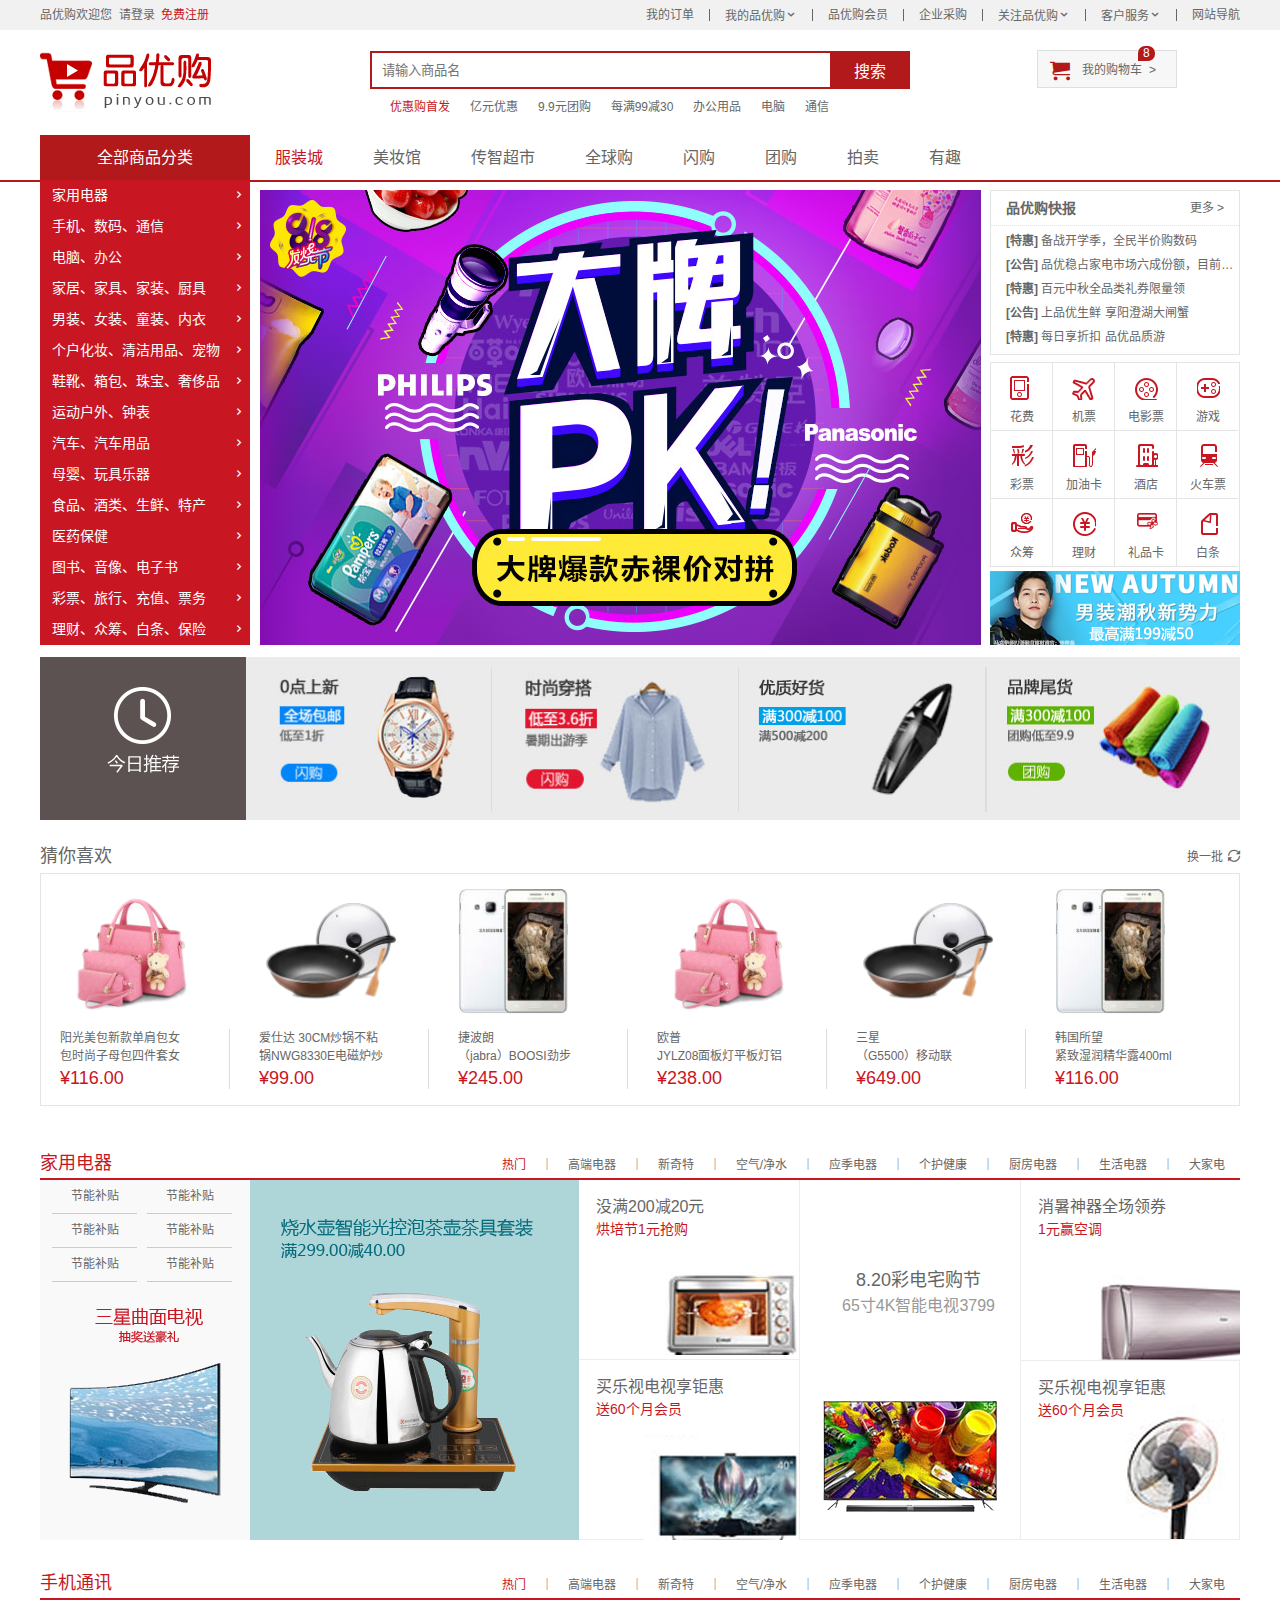
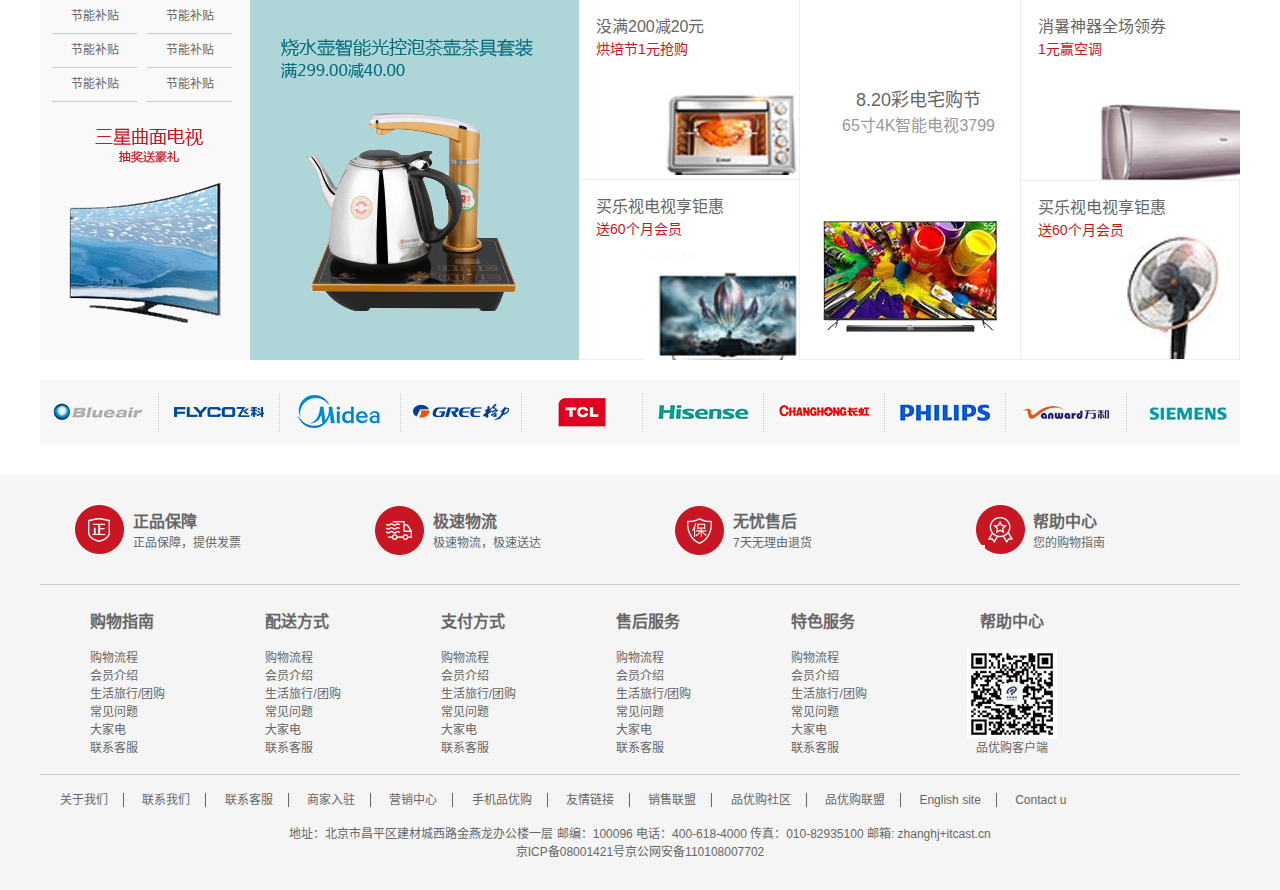
==== commit 710b54cd: "Update index.html" ====
--- a/index.html
+++ b/index.html
@@ -196,7 +196,7 @@
                         </ul>
                     </nav>
                 </div>
-                <div class="bargin"><img src="../shopping/upload/bargin.png" alt=""></div>
+                <div class="bargin"><img src="upload/bargin.png" alt=""></div>
             </div>
         </div>
     </div>
@@ -207,14 +207,14 @@
     <!-- 推荐模块开始 -->
     <div class="w">
         <div class="recom">
-            <div class="recom_hd"><img src="../shopping/images/recom.png" alt=""></div>
+            <div class="recom_hd"><img src="images/recom.png" alt=""></div>
             <div class="recom_bd">
                 <nav>
                     <ul>
-                        <li><a href="#"><img src="../shopping/upload/shangping_03.jpg" alt=""></a></li>
-                        <li><a href="#"><img src="../shopping/upload/sp2.jpg" alt=""></a></li>
-                        <li><a href="#"><img src="../shopping/upload/sp3.png" alt=""></a> </li>
-                        <li> <a href="#"><img src="../shopping/upload/sp1.jpg" alt=""></a></li>
+                        <li><a href="#"><img src="upload/shangping_03.jpg" alt=""></a></li>
+                        <li><a href="#"><img src="upload/sp2.jpg" alt=""></a></li>
+                        <li><a href="#"><img src="upload/sp3.png" alt=""></a> </li>
+                        <li> <a href="#"><img src="upload/sp1.jpg" alt=""></a></li>
                     </ul>
                 </nav>
             </div>
@@ -227,35 +227,35 @@
             <div class="introduce">
                 <nav>
                     <ul>
-                        <li><a href=""><img src="../shopping/upload/图层152.png" alt="">
+                        <li><a href=""><img src="upload/图层152.png" alt="">
                                 <p>阳光美包新款单肩包女<br>
                                     包时尚子母包四件套女</p><span class="style_red">¥116.00</span>
                             </a></li>
-                        <li><a href=""><img src="../shopping/upload/图层153.png" alt="">
+                        <li><a href=""><img src="upload/图层153.png" alt="">
                                 <p>爱仕达 30CM炒锅不粘
                                     <br>
                                     锅NWG8330E电磁炉炒
                                 </p><span class="style_red">¥99.00</span>
                             </a></li>
-                        <li><a href=""><img src="../shopping/upload/图层158.png" alt="">
+                        <li><a href=""><img src="upload/图层158.png" alt="">
                                 <p>捷波朗
                                     <br>
                                     （jabra）BOOSI劲步
                                 </p><span class="style_red">¥245.00</span>
                             </a></li>
-                        <li><a href=""><img src="../shopping/upload/图层152.png" alt="">
+                        <li><a href=""><img src="upload/图层152.png" alt="">
                                 <p>欧普
                                     <br>
                                     JYLZ08面板灯平板灯铝
                                 </p><span class="style_red">¥238.00</span>
                             </a></li>
-                        <li><a href=""><img src="../shopping/upload/图层153.png" alt="">
+                        <li><a href=""><img src="upload/图层153.png" alt="">
                                 <p>三星
                                     <br>
                                     （G5500）移动联
                                 </p><span class="style_red">¥649.00</span>
                             </a></li>
-                        <li><a href=""><img src="../shopping/upload/图层158.png" alt="">
+                        <li><a href=""><img src="upload/图层158.png" alt="">
                                 <p>韩国所望
                                     <br>
                                     紧致湿润精华露400ml
@@ -537,7 +537,7 @@
                 </dl>
                 <dl>
                     <dt class="text_center">帮助中心</dt>
-                    <dd><img src="/Users/ruin/Desktop/web/shopping/images/wx_cz.jpg" alt="" width="90px" height="90px">
+                    <dd><img src="images/wx_cz.jpg" alt="" width="90px" height="90px">
                     </dd>
                     <dd class="text_center">品优购客户端</dd>
                 </dl>
